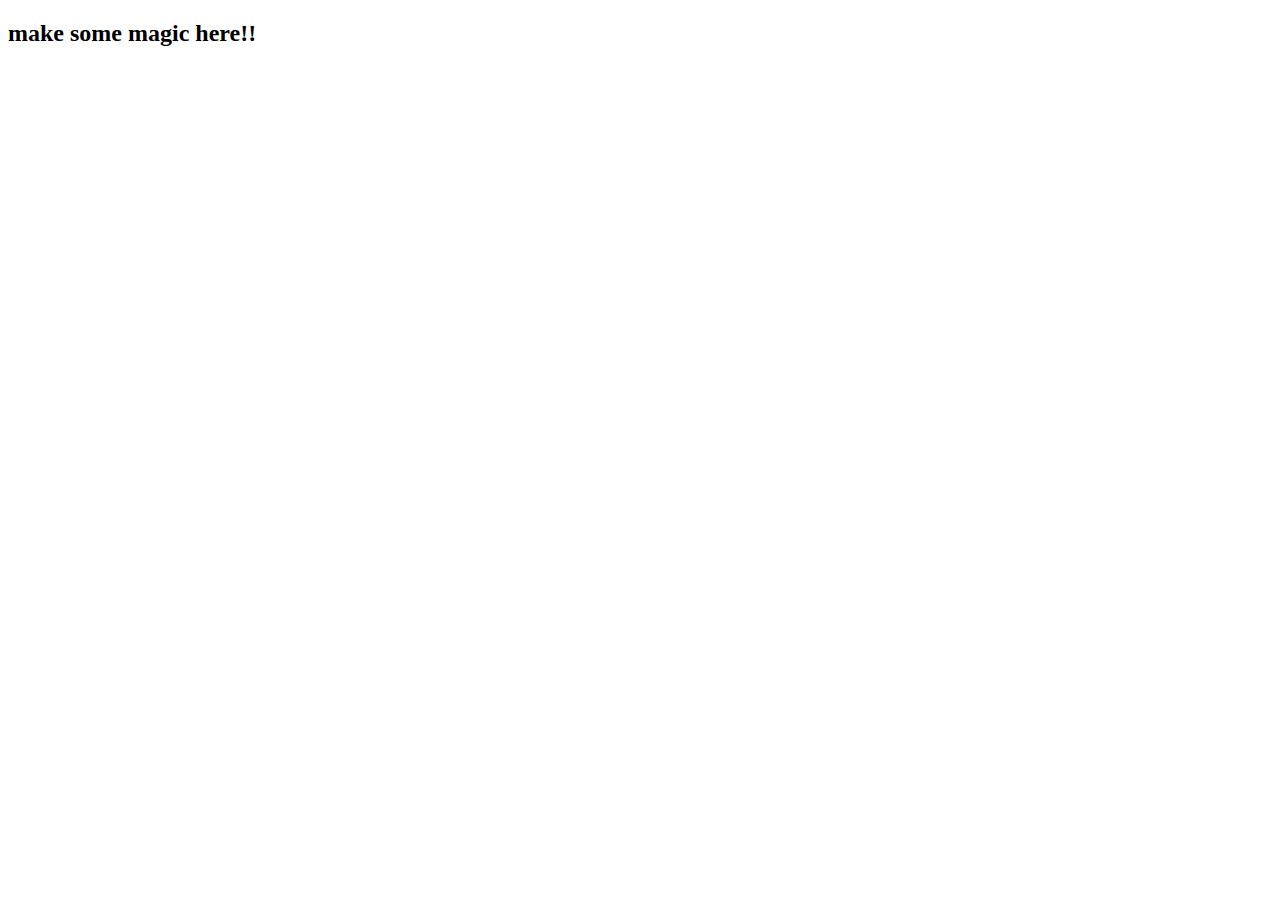
==== index.html @ eb2f7522 "Initial commit" ====
<!DOCTYPE html>
<html lang="en">
<head>
    <meta charset="UTF-8">
    <meta http-equiv="X-UA-Compatible" content="IE=edge">
    <meta name="viewport" content="width=device-width, initial-scale=1.0">
    <title>Name of chosen challenge</title>

    <link rel="stylesheet" href="style.css">
</head>
<body>
    
    <h2>make some magic here!!</h2>

    <!-- // ============= EEND DO NOT EDIT ============== // -->
    <script src="index.mjs" type="module"></script>
    <!-- // ============= EEND DO NOT EDIT ============== // -->
</body>
</html>
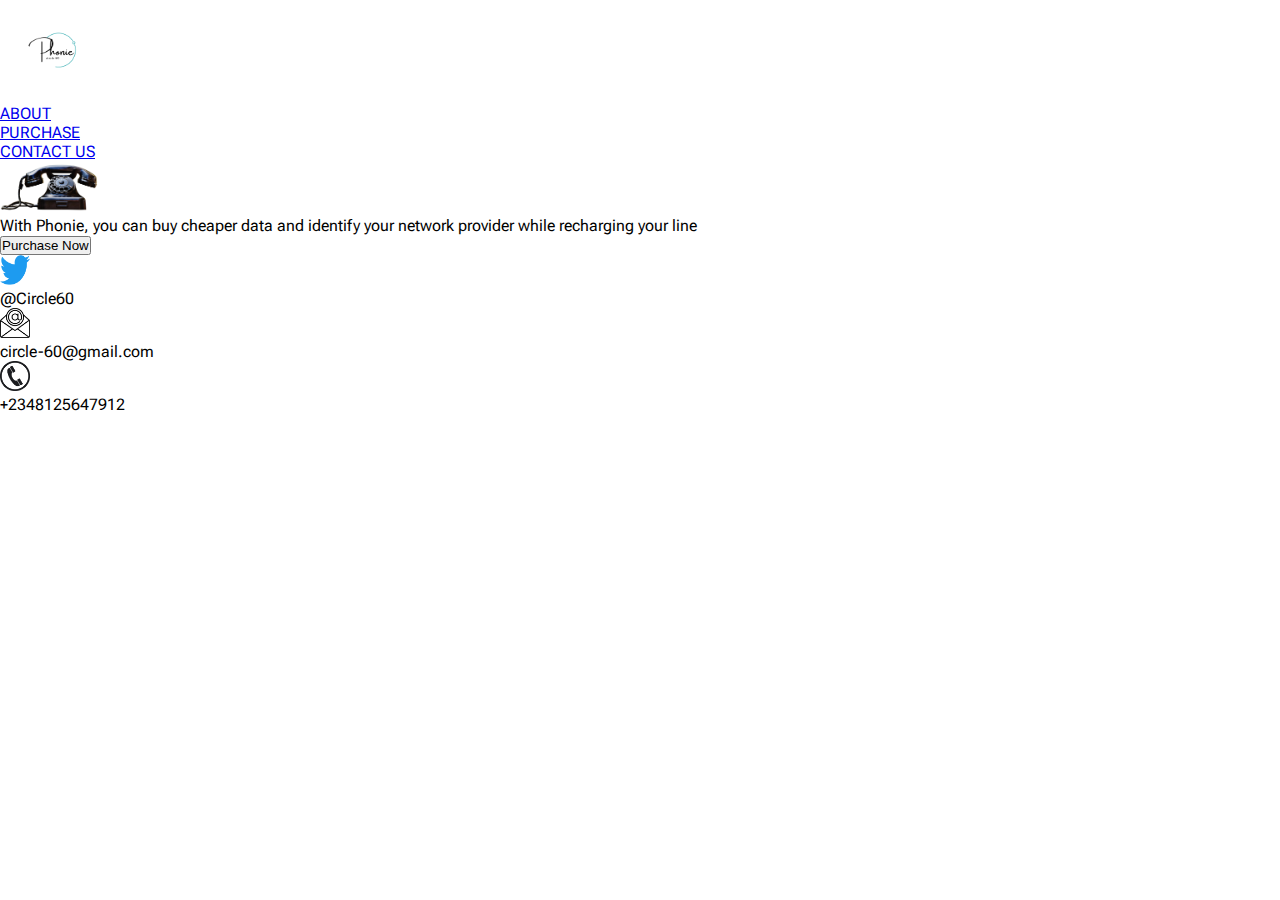
==== commit fc3469b9: "finished the HTML and kicked off with CSS" ====
--- a/index.html
+++ b/index.html
@@ -1,19 +1,78 @@
 <!DOCTYPE html>
 <html lang="en">
+
 <head>
-    <meta charset="UTF-8">
-    <meta http-equiv="X-UA-Compatible" content="IE=edge">
-    <meta name="viewport" content="width=device-width, initial-scale=1.0">
-    <title>Name of chosen challenge</title>
+  <meta charset="UTF-8">
+  <meta http-equiv="X-UA-Compatible" content="IE=edge">
+  <meta name="viewport" content="width=device-width, initial-scale=1.0">
+  <title>Phonie</title>
 
-    <link rel="stylesheet" href="style.css">
+  <link rel="stylesheet" href="style.css">
 </head>
+
 <body>
-    
-    <h2>make some magic here!!</h2>
 
-    <!-- // ============= EEND DO NOT EDIT ============== // -->
-    <script src="index.mjs" type="module"></script>
-    <!-- // ============= EEND DO NOT EDIT ============== // -->
+  <!-- NAVBAR -->
+  <nav class="nav-bar">
+
+    <!--Phonielogo-->
+    <img src="./images/Phonie logo.png" width=100px alt="phonie">
+    <!--navlinks-->
+    <div class="nav-links">
+      <ul>
+        <li><a href="#">ABOUT</a></li>
+        <li><a href="purchase.html">PURCHASE</a></li>
+        <li><a href="#contact">CONTACT US</a></li>
+      </ul>
+    </div>
+  </nav>
+
+  <!-- phone dial-->
+  <main>
+    <div class="container">
+      <div class="phonedial">
+        <img src="./images/phone dial.png" alt="phone dial" width=100px>
+      </div>
+
+      <!-- About Phonie-->
+      <div class="about-phonie">
+        <p>
+          With Phonie, you can buy cheaper data and identify your network provider while recharging your line
+        </p>
+      </div>
+
+      <!--Purchase Button-->
+
+      <button>Purchase Now</button> <br>
+
+  </main>
+  <!-- footer page for  Contact us -->
+
+  <footer>
+    <div id="contact">
+      <div class="twitter">
+        <img src="./images/twitter-logo.png" width='30px' height='30px' alt="twitter">
+        <p>@Circle60</p>
+      </div>
+
+      <div class="email">
+        <img src="./images/email-logo.png" width='30px' height='30px' alt="email">
+        <p>circle-60@gmail.com</p>
+      </div>
+
+      <div class="telephone">
+        <img src="./images/phone-logo.png" width='30px' height='30px' alt="tel">
+        <p>+2348125647912</p>
+      </div>
+    </div>
+  </footer>
+
+  <!-- // ============= END DO NOT EDIT ============== // -->
+  <script src="index.mjs" type="module"></script>
+  <!-- // ============= END DO NOT EDIT ============
+ == // -->
+  </div>
+
 </body>
+
 </html>--- a/style.css
+++ b/style.css
@@ -0,0 +1,12 @@
+@import url('https://fonts.googleapis.com/css2?family=Barlow+Condensed:wght@200&family=Edu+TAS+Beginner&family=Koulen&family=Macondo&family=Roboto+Flex:opsz,wght@8..144,200&family=Roboto:wght@100&family=Smooch&display=swap');
+
+* {
+  margin: 0;
+  padding: 0;
+  box-sizing: border-box;
+}
+
+body {
+  font-family: 'Roboto Flex', sans-serif;
+}
+
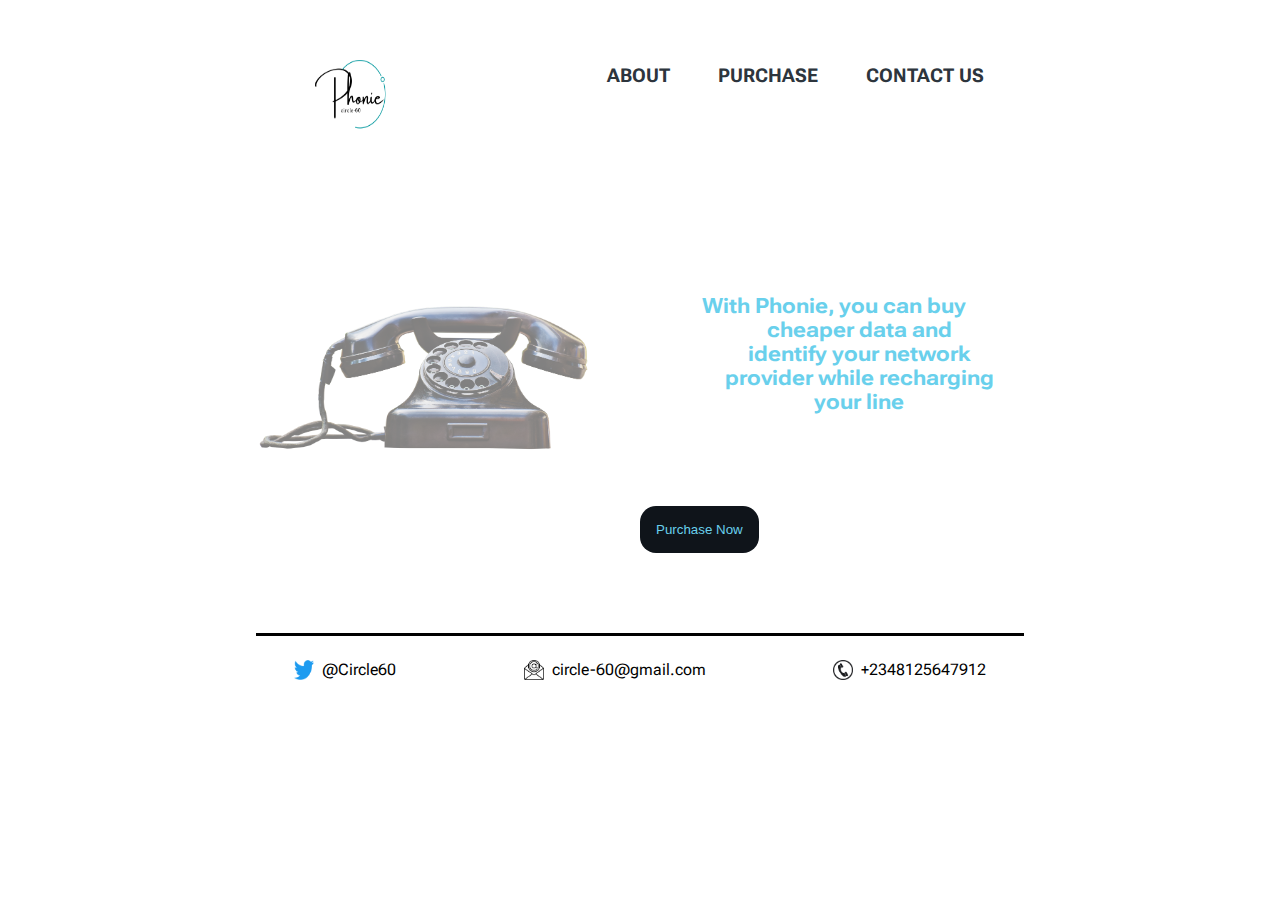
==== commit 319e9d1b: "added styles in the css files" ====
--- a/index.html
+++ b/index.html
@@ -11,68 +11,87 @@
 </head>
 
 <body>
+  <main class="purchase-cont">
 
-  <!-- NAVBAR -->
-  <nav class="nav-bar">
+    <!-- NAVBAR -->
+    <nav class="nav-bar">
 
-    <!--Phonielogo-->
-    <img src="./images/Phonie logo.png" width=100px alt="phonie">
-    <!--navlinks-->
-    <div class="nav-links">
-      <ul>
+      <!--Phonielogo-->
+      <div class="logo">
+        <img src="./images/Phonie logo.png" width=alt="phonie">
+      </div>
+      <!--navlinks-->
+      <ul class="nav-links">
         <li><a href="#">ABOUT</a></li>
         <li><a href="purchase.html">PURCHASE</a></li>
         <li><a href="#contact">CONTACT US</a></li>
       </ul>
-    </div>
-  </nav>
+    </nav>
 
-  <!-- phone dial-->
-  <main>
-    <div class="container">
-      <div class="phonedial">
-        <img src="./images/phone dial.png" alt="phone dial" width=100px>
-      </div>
+    <!-- phone dial-->
+    <section class="section-phone">
 
-      <!-- About Phonie-->
-      <div class="about-phonie">
-        <p>
-          With Phonie, you can buy cheaper data and identify your network provider while recharging your line
-        </p>
+      <div class="container">
+        <div class="phonedial">
+          <img src="./images/phone dial.png" alt="phone dial" width=100px>
+        </div>
+
+        <!-- About Phonie-->
+        <div class="about-phonie">With Phonie, you can buy
+          cheaper data and
+          identify your network
+          provider while recharging
+          your line
+        </div>
       </div>
 
       <!--Purchase Button-->
-
-      <button>Purchase Now</button> <br>
-
-  </main>
-  <!-- footer page for  Contact us -->
-
-  <footer>
-    <div id="contact">
-      <div class="twitter">
-        <img src="./images/twitter-logo.png" width='30px' height='30px' alt="twitter">
-        <p>@Circle60</p>
+      <div class="btn">
+        <button type="button">Purchase Now</button>
       </div>
 
-      <div class="email">
-        <img src="./images/email-logo.png" width='30px' height='30px' alt="email">
-        <p>circle-60@gmail.com</p>
+    </section>
+    <div class="bottom-border"></div>
+    <!-- footer page for  Contact us -->
+
+    <footer>
+      <div id="contact">
+        <div class="twitter">
+          <div class="twitter-img">
+            <img src="./images/twitter-logo.png" width='30px' height='30px' alt="twitter">
+          </div>
+          <div class="twitter-text">
+            <p>@Circle60</p>
+          </div>
+        </div>
+
+        <div class="email">
+          <div class="email-img">
+            <img src="./images/email-logo.png" width='30px' height='30px' alt="email">
+          </div>
+          <div class="email-text">
+            <p>circle-60@gmail.com</p>
+          </div>
+        </div>
+
+        <div class="telephone">
+          <div class="telephone-img">
+            <img src="./images/phone-logo.png" width='30px' height='30px' alt="tel">
+          </div>
+          <div class="telephone-text">
+            <p>+2348125647912</p>
+          </div>
+        </div>
       </div>
 
-      <div class="telephone">
-        <img src="./images/phone-logo.png" width='30px' height='30px' alt="tel">
-        <p>+2348125647912</p>
-      </div>
+    </footer>
+
+    <!-- // ============= END DO NOT EDIT ============== // -->
+    <script src="index.mjs" type="module"></script>
+    <!-- // ============= END DO NOT EDIT ============
+   == // -->
     </div>
-  </footer>
-
-  <!-- // ============= END DO NOT EDIT ============== // -->
-  <script src="index.mjs" type="module"></script>
-  <!-- // ============= END DO NOT EDIT ============
- == // -->
-  </div>
-
+  </main>
 </body>
 
 </html>--- a/style.css
+++ b/style.css
@@ -1,4 +1,4 @@
-@import url('https://fonts.googleapis.com/css2?family=Barlow+Condensed:wght@200&family=Edu+TAS+Beginner&family=Koulen&family=Macondo&family=Roboto+Flex:opsz,wght@8..144,200&family=Roboto:wght@100&family=Smooch&display=swap');
+  @import url('https://fonts.googleapis.com/css2?family=Barlow+Condensed:wght@200&family=Edu+TAS+Beginner&family=Koulen&family=Macondo&family=Roboto+Flex:opsz,wght@8..144,200&family=Roboto:wght@100&family=Smooch&display=swap');
 
 * {
   margin: 0;
@@ -8,5 +8,301 @@
 
 body {
   font-family: 'Roboto Flex', sans-serif;
-}
-
+  width: 100%;
+
+}
+
+.nav-bar {
+  display: flex;
+  padding: 1rem 1rem;
+  justify-content: space-between;
+}
+
+.logo img {
+  height: 200px;
+  width: 150px;
+  margin-top: -70px;
+}
+
+ul {
+    display: flex;
+}
+
+.nav-links  li {
+    list-style: none;
+    padding: 0 1.5rem;
+}
+
+.nav-links li a {
+    text-decoration: none;
+    color: #2D353D;
+    font-size: larger;
+    font-weight: bold;
+    transition: all 0.5s ease-in-out 0s;
+}
+
+.nav-links li a:hover {
+    border-bottom: 3px solid #2D353D;
+}
+/* Section Phone*/
+
+.section-phone{
+    margin: 5rem 0;
+}
+
+.container {
+  display: grid;
+  grid-template-columns: repeat(2, 1fr);
+  /*justify-content: space-between;*/
+  column-gap: 0.5rem;
+}
+
+.phonedial > img{
+    width:90%;
+    height: 90%;
+    opacity: 0.5;
+    transition: all ease-in-out 1s;
+}
+.phonedial > img:hover{
+    opacity: 1;
+  }
+.about-phonie{
+    white-space: pre-wrap;
+    font-size: 1.3rem;
+    font-weight: bold;
+    text-align: center;
+    /*margin-right: 1rem;*/
+    width: 100%;
+    color: #69d0ec;
+    font-stretch: expanded;
+}
+
+.btn{
+    margin: 2rem 0 0 auto;
+    width: 50%;
+
+}
+.btn > button{
+    padding: 1rem;
+    border: none;
+    border-radius: 1rem;
+    color: #69d0ec;
+    background-color: #0f141a;
+    transition: all 0.5s ease-in-out;
+}
+.btn > button:hover{
+    color: #0f141a;
+    background-color: #69d0ec;
+}
+
+.bottom-border{  
+  border-bottom: 3px solid black;
+
+}
+
+hr{
+    border: 2px solid black;
+}
+
+#contact{
+    display: flex;
+    justify-content: space-between;
+    margin: 1.5rem auto;
+    width: 90%;
+}
+.twitter, .telephone, .email{
+    display: flex;
+    gap: 0.5rem;
+}
+
+.twitter-img > img, .telephone-img > img, .email-img > img{
+    width: 20px;
+    height: 20px;
+}
+
+@media (max-width: 1015px){
+    .about-phonie{
+        font-size: 1.2rem;
+    }
+}
+
+@media (max-width:820px) {
+    .about-phonie{
+        font-size: 1rem;
+    }
+}
+
+@media (max-width:768px) {
+  .section-phone{
+    margin-top: -2rem;
+  }
+    .container{
+        column-gap: 0.2rem;
+    }
+  .phonedial > img{
+     width: 95%;
+    height: 50%;
+    opacity: 0.5;
+    transition: all ease-in-out 1s;
+  }
+  .phonedial > img:hover{
+    opacity: 1;
+  }
+    .about-phonie{
+      margin-top: 1rem;
+        font-size: 1.5rem;
+    }
+
+    #contact{
+        width: 95%;
+    }
+    #contact p {
+        font-size: 0.7rem;
+    }
+    .btn{
+        margin:2rem 0;
+        width: 100%;
+    }
+    .btn > button{
+        width: 100%;
+    }
+}
+
+
+
+
+
+
+
+
+
+
+
+
+
+
+/*PURCHASE PAGE*/
+.purchase-cont{
+    width: 60%;
+    display: flex;
+    flex-direction: column;
+    margin: 3rem auto;
+}
+.purchase-form{
+    width: 60%;
+    margin: 2.5rem auto;
+    border: 2px inset rgb(97, 212, 233);
+    border-radius: 2rem;
+}
+.container-form{
+    width: 80%;
+    margin: 2rem auto;
+}
+
+input{
+    border: 1px inset rgb(97, 212, 233);
+    border-radius: 1rem;
+    padding: 0.5rem;
+    width: 80%;
+    
+}
+input::placeholder{
+    font-weight: bolder;
+}
+.phone-number{
+    display: grid;
+    grid-template-columns: 5fr 1fr;
+    gap: 0.5rem;
+}
+.phone-number-input > input{
+    width: 100%;
+}
+
+.mtn-logo img{
+    width: 30px;
+    height: 30px;
+  margin-top: auto;
+}
+
+.paystack img{
+    width: 100px;
+    height: 30px;
+  margin-top: auto;
+}
+
+.paystack{
+    display: flex;
+    justify-content: space-between;
+}
+.paystack-btn > button{
+  width: 100px;
+    padding: 0.6rem;
+    border: none;
+    font-weight: bold;
+    border-radius: 1rem;
+    color: #69d0ec;
+    background-color: #0f141a;
+    transition: all 0.5s ease-in-out;
+}
+.paystack-btn > button:hover{
+  font-weight: bold;
+    color: #0f141a;
+    background-color: #69d0ec;
+}
+
+
+@media (max-width: 900px) {
+    .purchase-cont{
+        width: 80%;
+        
+    }
+  .phone-dial{
+      width: 100%;
+    }
+}
+@media (max-width:770px) {
+
+    .nav-bar {
+      display: 100%;
+    }
+    .nav-links li a {
+        font-size: 0.7rem;
+    } 
+    .purchase-form{
+        width: 70%;
+    }
+    .container-form{
+        width: 90%;
+    }
+    .container{
+      width: 100%;
+      display: block;
+    }
+    .phone-dial{
+      width: 100%;
+    }
+}
+@media (max-width: 525px) {
+    .purchase-cont{
+        width: 100%;
+    }
+  .logo img{
+    width: 90px;
+    height: 70px;
+    margin-top: auto;
+  }
+    .nav-links li a {
+        font-size: 0.45rem;
+    } 
+    .purchase-form{
+        width:   100%;
+    }
+    .container-form{
+        width: 100%;
+    }
+  .paystack img{
+    width: 50px;
+    height: 30px;
+  margin-top: auto;
+}
+}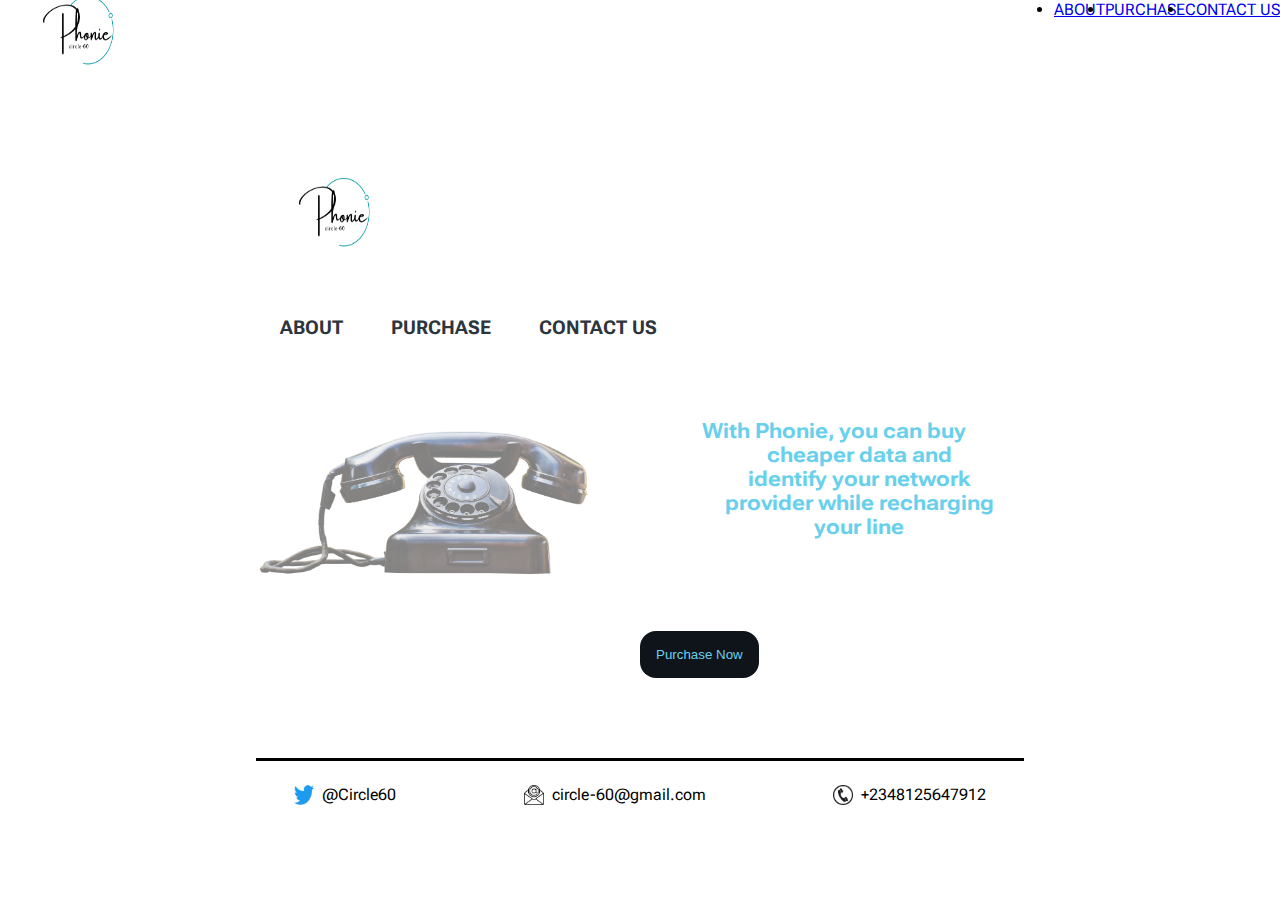
==== commit e8799440: "refactoring the html and css files" ====
--- a/index.html
+++ b/index.html
@@ -11,6 +11,23 @@
 </head>
 
 <body>
+  <header>
+    <!--Phonielogo-->
+    <div class="logo">
+      <img src="./images/Phonie logo.png" width=100px alt="phonie">
+    </div>
+    
+    <!--NAV BAR-->
+    <nav class="nav-bar">
+      <ul>
+        <li><a href="index.html">ABOUT</a></li>
+        <li><a href="#">PURCHASE</a></li>
+        <li><a href="index.html">CONTACT US</a></li>
+      </ul>
+    </nav>
+  </header>
+
+  
   <main class="purchase-cont">
 
     <!-- NAVBAR -->
--- a/style.css
+++ b/style.css
@@ -8,15 +8,14 @@
 
 body {
   font-family: 'Roboto Flex', sans-serif;
-  width: 100%;
-
-}
-
-.nav-bar {
+/*   width: 100%; */
+}
+
+/* .nav-bar {
   display: flex;
   padding: 1rem 1rem;
   justify-content: space-between;
-}
+} */
 
 .logo img {
   height: 200px;
@@ -182,6 +181,11 @@
 
 
 /*PURCHASE PAGE*/
+header {
+  display: flex;
+  justify-content: space-between;
+}
+
 .purchase-cont{
     width: 60%;
     display: flex;
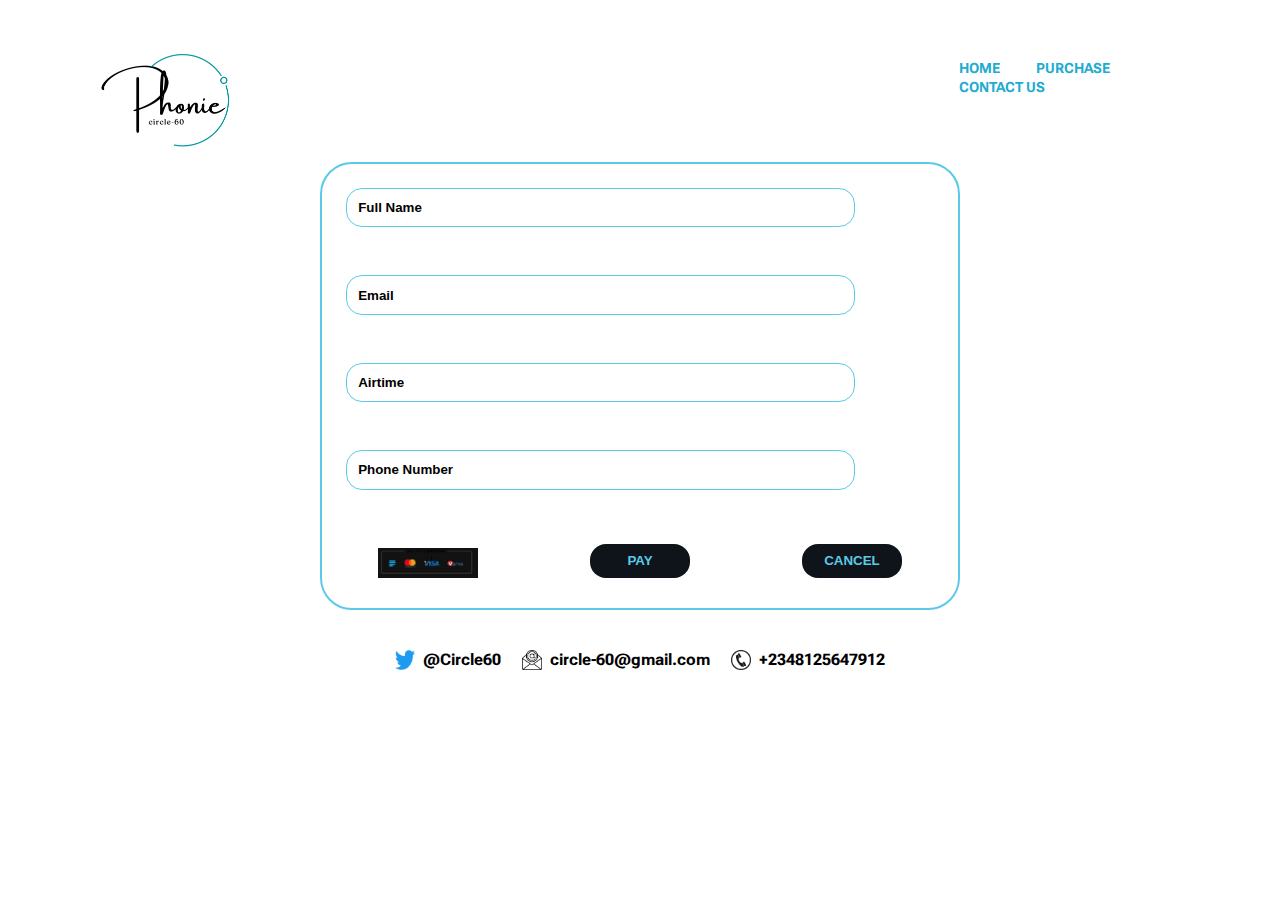
==== commit c64b38d9: "Refactored the html and css files" ====
--- a/index.html
+++ b/index.html
@@ -2,113 +2,71 @@
 <html lang="en">
 
 <head>
-  <meta charset="UTF-8">
-  <meta http-equiv="X-UA-Compatible" content="IE=edge">
-  <meta name="viewport" content="width=device-width, initial-scale=1.0">
+  <meta charset="UTF-8" />
+  <meta http-equiv="X-UA-Compatible" content="IE=edge" />
+  <meta name="viewport" content="width=device-width, initial-scale=1.0" />
+  <link rel="stylesheet" href="style.css" />
+  <!--   <script defer src="script.js"></script> -->
   <title>Phonie</title>
-
-  <link rel="stylesheet" href="style.css">
 </head>
 
 <body>
   <header>
     <!--Phonielogo-->
     <div class="logo">
-      <img src="./images/Phonie logo.png" width=100px alt="phonie">
+      <img src="./images/Phonie logo.png" alt="phonie" />
     </div>
-    
+
     <!--NAV BAR-->
     <nav class="nav-bar">
       <ul>
-        <li><a href="index.html">ABOUT</a></li>
-        <li><a href="#">PURCHASE</a></li>
-        <li><a href="index.html">CONTACT US</a></li>
+        <li><a href="index.html">HOME</a></li>
+        <li><a href="index.html">PURCHASE</a></li>
+        <li><a href="#contact">CONTACT US</a></li>
       </ul>
     </nav>
   </header>
 
-  
-  <main class="purchase-cont">
+  <!-- FORM -->
+  <div class="form-container">
+    <form action="" id="purchase-form">
+      <input type="text" name="" required placeholder="Full Name" />
+      <input type="email" name="" required placeholder="Email" />
+      <input type="text" name="" required placeholder="Airtime" />
+      <div class="user-number">
+        <input type="text" name="" required placeholder="Phone Number" id="Phone-number" />
+        <div class="network-logo"></div>
+      </div>
+    </form>
+    <div class="payment_section">
+      <img src="./images/paystack logo.jpg" alt="paystack-image" />
+      <button class="btn btn-pay">PAY</button>
+      <button class="btn btn-cancel">CANCEL</button>
+    </div>
+  </div>
 
-    <!-- NAVBAR -->
-    <nav class="nav-bar">
+  <footer id="contact">
+    <div class="twitter">
+      <img src="./images/twitter-logo.png" alt="" />
+      <p>@Circle60</p>
+    </div>
 
-      <!--Phonielogo-->
-      <div class="logo">
-        <img src="./images/Phonie logo.png" width=alt="phonie">
-      </div>
-      <!--navlinks-->
-      <ul class="nav-links">
-        <li><a href="#">ABOUT</a></li>
-        <li><a href="purchase.html">PURCHASE</a></li>
-        <li><a href="#contact">CONTACT US</a></li>
-      </ul>
-    </nav>
+    <div class="email">
+      <img src="./images/email-logo.png" alt="" />
+      <p>circle-60@gmail.com</p>
+    </div>
 
-    <!-- phone dial-->
-    <section class="section-phone">
+    <div class="telephone">
+      <img src="./images/phone-logo.png" alt="" />
+      <p>+2348125647912</p>
+    </div>
+  </footer>
 
-      <div class="container">
-        <div class="phonedial">
-          <img src="./images/phone dial.png" alt="phone dial" width=100px>
-        </div>
+  <!-- // ============= END DO NOT EDIT ============== // -->
+  <script src="index.mjs" type="module"></script>
+  <!-- // ============= END DO NOT EDIT ============
+   == // -->
 
-        <!-- About Phonie-->
-        <div class="about-phonie">With Phonie, you can buy
-          cheaper data and
-          identify your network
-          provider while recharging
-          your line
-        </div>
-      </div>
-
-      <!--Purchase Button-->
-      <div class="btn">
-        <button type="button">Purchase Now</button>
-      </div>
-
-    </section>
-    <div class="bottom-border"></div>
-    <!-- footer page for  Contact us -->
-
-    <footer>
-      <div id="contact">
-        <div class="twitter">
-          <div class="twitter-img">
-            <img src="./images/twitter-logo.png" width='30px' height='30px' alt="twitter">
-          </div>
-          <div class="twitter-text">
-            <p>@Circle60</p>
-          </div>
-        </div>
-
-        <div class="email">
-          <div class="email-img">
-            <img src="./images/email-logo.png" width='30px' height='30px' alt="email">
-          </div>
-          <div class="email-text">
-            <p>circle-60@gmail.com</p>
-          </div>
-        </div>
-
-        <div class="telephone">
-          <div class="telephone-img">
-            <img src="./images/phone-logo.png" width='30px' height='30px' alt="tel">
-          </div>
-          <div class="telephone-text">
-            <p>+2348125647912</p>
-          </div>
-        </div>
-      </div>
-
-    </footer>
-
-    <!-- // ============= END DO NOT EDIT ============== // -->
-    <script src="index.mjs" type="module"></script>
-    <!-- // ============= END DO NOT EDIT ============
-   == // -->
-    </div>
-  </main>
 </body>
 
 </html>--- a/style.css
+++ b/style.css
@@ -1,312 +1,186 @@
-  @import url('https://fonts.googleapis.com/css2?family=Barlow+Condensed:wght@200&family=Edu+TAS+Beginner&family=Koulen&family=Macondo&family=Roboto+Flex:opsz,wght@8..144,200&family=Roboto:wght@100&family=Smooch&display=swap');
+@import url("https://fonts.googleapis.com/css2?family=Barlow+Condensed:wght@200&family=Edu+TAS+Beginner&family=Koulen&family=Macondo&family=Roboto+Flex:opsz,wght@8..144,200&family=Roboto:wght@100&family=Smooch&display=swap");
 
+body {
+  font-family: "Roboto Flex", sans-serif;
+}
 * {
   margin: 0;
   padding: 0;
   box-sizing: border-box;
 }
+/* Navigation bar */
 
-body {
-  font-family: 'Roboto Flex', sans-serif;
-/*   width: 100%; */
+header {
+  margin: 2rem 0.5rem;
+  padding: 1.2rem 1rem;
+  height: 10vh;
+  display: flex;
+  justify-content: space-between;
+  align-items: center;
+  margin-right: 50px;
 }
 
-/* .nav-bar {
-  display: flex;
-  padding: 1rem 1rem;
-  justify-content: space-between;
-} */
-
 .logo img {
-  height: 200px;
-  width: 150px;
-  margin-top: -70px;
+  width: 30%;
+  margin-top: 50px;
 }
 
-ul {
-    display: flex;
+.nav-bar {
+  padding: 0 1rem;
 }
 
-.nav-links  li {
-    list-style: none;
-    padding: 0 1.5rem;
+.nav-bar li {
+  display: inline;
+  list-style: none;
+  padding: 0 1rem;
 }
 
-.nav-links li a {
-    text-decoration: none;
-    color: #2D353D;
-    font-size: larger;
-    font-weight: bold;
-    transition: all 0.5s ease-in-out 0s;
+.nav-bar li a {
+  text-decoration: none;
+  color: #22abd1;
+  font-size: 14px;
+  font-weight: bold;
+  /* transition: all 0.5s ease-in-out 0s; */
 }
 
-.nav-links li a:hover {
-    border-bottom: 3px solid #2D353D;
-}
-/* Section Phone*/
-
-.section-phone{
-    margin: 5rem 0;
+.nav-bar li a:hover {
+  border-bottom: 3px solid #5acae8;
 }
 
-.container {
-  display: grid;
-  grid-template-columns: repeat(2, 1fr);
-  /*justify-content: space-between;*/
-  column-gap: 0.5rem;
+.user-number {
+  display: flex;
 }
 
-.phonedial > img{
-    width:90%;
-    height: 90%;
-    opacity: 0.5;
-    transition: all ease-in-out 1s;
-}
-.phonedial > img:hover{
-    opacity: 1;
-  }
-.about-phonie{
-    white-space: pre-wrap;
-    font-size: 1.3rem;
-    font-weight: bold;
-    text-align: center;
-    /*margin-right: 1rem;*/
-    width: 100%;
-    color: #69d0ec;
-    font-stretch: expanded;
+.mtn-logo,
+.glo-logo,
+.airtel-logo,
+.etisalat-logo {
+  margin-top: 20px;
+  width: 60px;
+  height: 50px;
 }
 
-.btn{
-    margin: 2rem 0 0 auto;
-    width: 50%;
-
+#contact {
+  display: flex;
+  justify-content: space-around;
+  margin: 1.5rem auto;
+  width: 40%;
+  font-weight: bold;
 }
-.btn > button{
-    padding: 1rem;
-    border: none;
-    border-radius: 1rem;
-    color: #69d0ec;
-    background-color: #0f141a;
-    transition: all 0.5s ease-in-out;
-}
-.btn > button:hover{
-    color: #0f141a;
-    background-color: #69d0ec;
+.twitter,
+.telephone,
+.email {
+  display: flex;
+  gap: 0.5rem;
 }
 
-.bottom-border{  
-  border-bottom: 3px solid black;
-
+.twitter > img,
+.telephone > img,
+.email > img {
+  width: 20px;
+  height: 20px;
 }
 
-hr{
-    border: 2px solid black;
+@media (max-width: 768px) {
+  #contact {
+    width: 95%;
+  }
+
+  #contact p {
+    font-size: 0.7rem;
+  }
 }
 
-#contact{
-    display: flex;
-    justify-content: space-between;
-    margin: 1.5rem auto;
-    width: 90%;
-}
-.twitter, .telephone, .email{
-    display: flex;
-    gap: 0.5rem;
+/*PURCHASE PAGE*/
+
+.form-container {
+  width: 50%;
+  margin: 2.5rem auto;
+  border: 2px solid #5acae8;
+  border-radius: 2rem;
 }
 
-.twitter-img > img, .telephone-img > img, .email-img > img{
-    width: 20px;
-    height: 20px;
+input {
+  border: 1px solid #5acae8;
+  border-radius: 1rem;
+  padding: 0.7rem;
+  margin: 1.5rem;
+  width: 80%;
 }
 
-@media (max-width: 1015px){
-    .about-phonie{
-        font-size: 1.2rem;
-    }
+input::placeholder {
+  font-weight: bolder;
+  color: black;
 }
 
-@media (max-width:820px) {
-    .about-phonie{
-        font-size: 1rem;
-    }
+.payment_section {
+  display: flex;
+  justify-content: space-around;
+  padding: 30px 0;
 }
-
-@media (max-width:768px) {
-  .section-phone{
-    margin-top: -2rem;
-  }
-    .container{
-        column-gap: 0.2rem;
-    }
-  .phonedial > img{
-     width: 95%;
-    height: 50%;
-    opacity: 0.5;
-    transition: all ease-in-out 1s;
-  }
-  .phonedial > img:hover{
-    opacity: 1;
-  }
-    .about-phonie{
-      margin-top: 1rem;
-        font-size: 1.5rem;
-    }
-
-    #contact{
-        width: 95%;
-    }
-    #contact p {
-        font-size: 0.7rem;
-    }
-    .btn{
-        margin:2rem 0;
-        width: 100%;
-    }
-    .btn > button{
-        width: 100%;
-    }
-}
-
-
-
-
-
-
-
-
-
-
-
-
-
-
-/*PURCHASE PAGE*/
-header {
-  display: flex;
-  justify-content: space-between;
-}
-
-.purchase-cont{
-    width: 60%;
-    display: flex;
-    flex-direction: column;
-    margin: 3rem auto;
-}
-.purchase-form{
-    width: 60%;
-    margin: 2.5rem auto;
-    border: 2px inset rgb(97, 212, 233);
-    border-radius: 2rem;
-}
-.container-form{
-    width: 80%;
-    margin: 2rem auto;
-}
-
-input{
-    border: 1px inset rgb(97, 212, 233);
-    border-radius: 1rem;
-    padding: 0.5rem;
-    width: 80%;
-    
-}
-input::placeholder{
-    font-weight: bolder;
-}
-.phone-number{
-    display: grid;
-    grid-template-columns: 5fr 1fr;
-    gap: 0.5rem;
-}
-.phone-number-input > input{
-    width: 100%;
-}
-
-.mtn-logo img{
-    width: 30px;
-    height: 30px;
+.payment_section img {
+  width: 100px;
+  height: 30px;
   margin-top: auto;
 }
 
-.paystack img{
-    width: 100px;
-    height: 30px;
-  margin-top: auto;
+.btn {
+  width: 100px;
+  padding: 0.6rem;
+  border: none;
+  font-weight: bold;
+  border-radius: 1rem;
+  color: #5acae8;
+  background-color: #0f141a;
+  transition: all 0.5s ease-in-out;
+}
+.btn:hover {
+  cursor: pointer;
+  font-weight: bold;
+  color: #0f141a;
+  background-color: #5acae8;
 }
 
-.paystack{
-    display: flex;
-    justify-content: space-between;
+@media (max-width: 900px) {
+  .purchase-cont {
+    width: 80%;
+  }
+  .phone-dial {
+    width: 100%;
+  }
 }
-.paystack-btn > button{
-  width: 100px;
-    padding: 0.6rem;
-    border: none;
-    font-weight: bold;
-    border-radius: 1rem;
-    color: #69d0ec;
-    background-color: #0f141a;
-    transition: all 0.5s ease-in-out;
-}
-.paystack-btn > button:hover{
-  font-weight: bold;
-    color: #0f141a;
-    background-color: #69d0ec;
-}
-
-
-@media (max-width: 900px) {
-    .purchase-cont{
-        width: 80%;
-        
-    }
-  .phone-dial{
-      width: 100%;
-    }
-}
-@media (max-width:770px) {
-
-    .nav-bar {
-      display: 100%;
-    }
-    .nav-links li a {
-        font-size: 0.7rem;
-    } 
-    .purchase-form{
-        width: 70%;
-    }
-    .container-form{
-        width: 90%;
-    }
-    .container{
-      width: 100%;
-      display: block;
-    }
-    .phone-dial{
-      width: 100%;
-    }
+@media (max-width: 770px) {
+  .nav-bar {
+    display: 100%;
+  }
+  .nav-links li a {
+    font-size: 0.7rem;
+  }
+  .purchase-form {
+    width: 70%;
+  }
 }
 @media (max-width: 525px) {
-    .purchase-cont{
-        width: 100%;
-    }
-  .logo img{
+  .purchase-cont {
+    width: 100%;
+  }
+  .logo img {
     width: 90px;
     height: 70px;
     margin-top: auto;
   }
-    .nav-links li a {
-        font-size: 0.45rem;
-    } 
-    .purchase-form{
-        width:   100%;
-    }
-    .container-form{
-        width: 100%;
-    }
-  .paystack img{
+  .nav-links li a {
+    font-size: 0.45rem;
+  }
+  .purchase-form {
+    width: 100%;
+  }
+  .container-form {
+    width: 100%;
+  }
+  .payment_section img {
     width: 50px;
     height: 30px;
-  margin-top: auto;
+    margin-top: auto;
+  }
 }
-}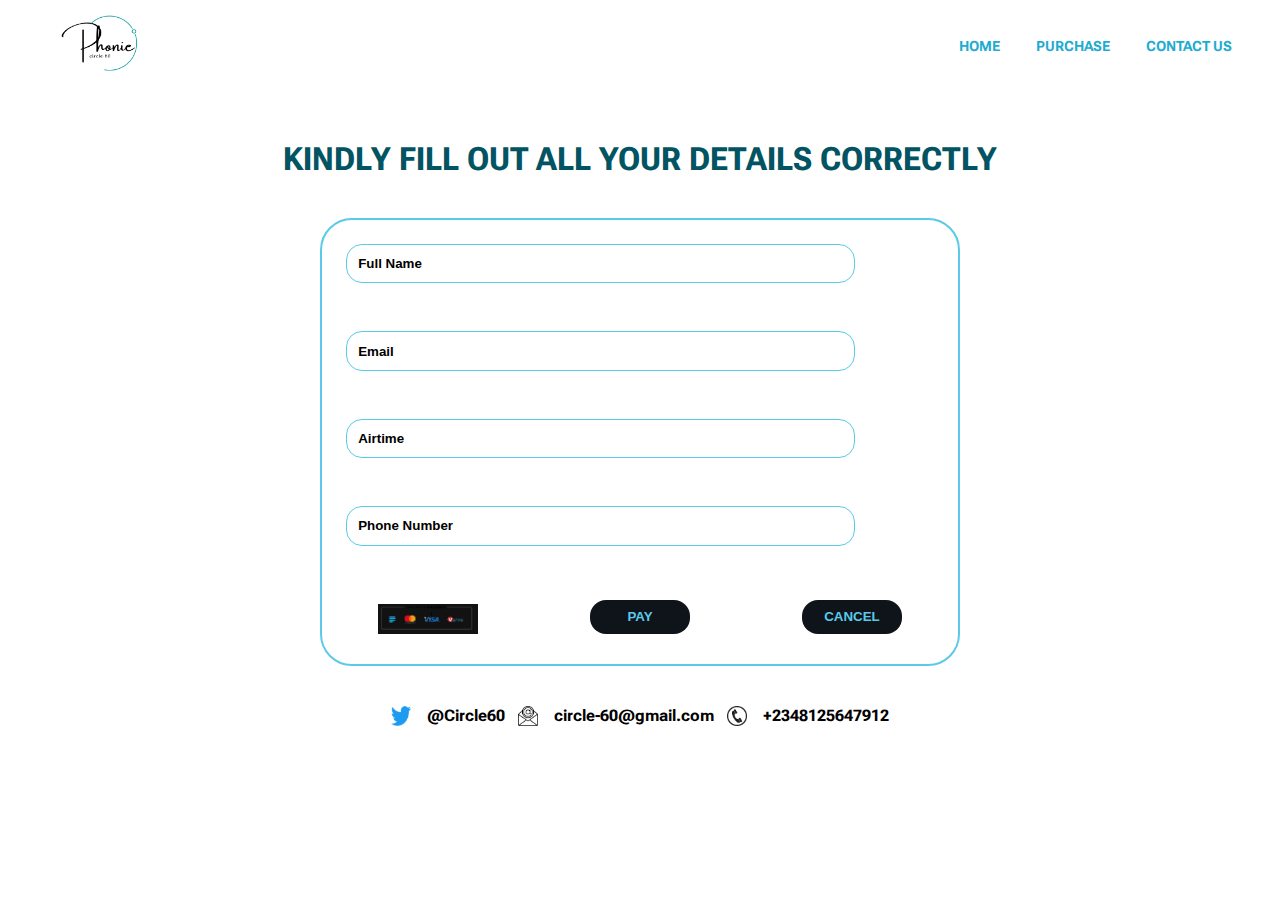
==== commit 270a7477: "feat- created a successful payment and goodbye message when the user clicks on the pay button" ====
--- a/index.html
+++ b/index.html
@@ -11,57 +11,81 @@
 </head>
 
 <body>
-  <header>
-    <!--Phonielogo-->
-    <div class="logo">
-      <img src="./images/Phonie logo.png" alt="phonie" />
+  <div class="main-container">
+    <header>
+      <!--Phonielogo-->
+      <div class="logo">
+        <img src="./images/Phonie logo.png" alt="phonie" />
+      </div>
+
+      <!--NAV BAR-->
+      <nav class="nav-bar">
+        <ul>
+          <li><a href="index.html">HOME</a></li>
+          <li><a href="index.html">PURCHASE</a></li>
+          <li><a href="#contact">CONTACT US</a></li>
+        </ul>
+      </nav>
+    </header>
+
+    <!-- FORM -->
+    <h1 class="instruction">Kindly fill out all your details correctly</h1>
+    <div class="form-container">
+      <form action="" id="purchase-form">
+        <input type="text" name="" required placeholder="Full Name" id="full-name" />
+        <input type="email" name="" required placeholder="Email" id="user-email" />
+        <input type="text" name="" required placeholder="Airtime" id="airtime-amount" />
+        <div class="user-number">
+          <input type="text" name="" required placeholder="Phone Number" id="Phone-number" />
+          <div class="network-logo"></div>
+        </div>
+      </form>
+      <div class="payment_section">
+        <img src="./images/paystack logo.jpg" alt="paystack-image" />
+        <button class="btn btn-pay">PAY</button>
+        <button class="btn btn-cancel">CANCEL</button>
+      </div>
     </div>
 
-    <!--NAV BAR-->
-    <nav class="nav-bar">
-      <ul>
-        <li><a href="index.html">HOME</a></li>
-        <li><a href="index.html">PURCHASE</a></li>
-        <li><a href="#contact">CONTACT US</a></li>
-      </ul>
-    </nav>
-  </header>
+    <!--     Footer -->
+    <footer id="contact">
+      <div class="twitter">
+        <img src="./images/twitter-logo.png" alt="" />
+        <p>@Circle60</p>
+      </div>
 
-  <!-- FORM -->
-  <div class="form-container">
-    <form action="" id="purchase-form">
-      <input type="text" name="" required placeholder="Full Name" />
-      <input type="email" name="" required placeholder="Email" />
-      <input type="text" name="" required placeholder="Airtime" />
-      <div class="user-number">
-        <input type="text" name="" required placeholder="Phone Number" id="Phone-number" />
-        <div class="network-logo"></div>
+      <div class="email">
+        <img src="./images/email-logo.png" alt="" />
+        <p>circle-60@gmail.com</p>
       </div>
-    </form>
-    <div class="payment_section">
-      <img src="./images/paystack logo.jpg" alt="paystack-image" />
-      <button class="btn btn-pay">PAY</button>
-      <button class="btn btn-cancel">CANCEL</button>
-    </div>
+
+      <div class="telephone">
+        <img src="./images/phone-logo.png" alt="" />
+        <p>+2348125647912</p>
+      </div>
+    </footer>
   </div>
 
-  <footer id="contact">
-    <div class="twitter">
-      <img src="./images/twitter-logo.png" alt="" />
-      <p>@Circle60</p>
-    </div>
+  <!-- displays when payment is successful -->
+  <div id="message">
+    <h1 class="text">
+      <!-- Hello {fullname}, <br />
+        you have succesfully purchased <br />
+        # {amount} airtime from Phonie 🎉 -->
+    </h1>
+    <h4 class="note">
+      You have been added to our email list <br />
+      to receive updates on our packages.📧
+    </h4>
+    <button class="btn btn-close close-message">CLOSE</button>
+  </div>
 
-    <div class="email">
-      <img src="./images/email-logo.png" alt="" />
-      <p>circle-60@gmail.com</p>
-    </div>
-
-    <div class="telephone">
-      <img src="./images/phone-logo.png" alt="" />
-      <p>+2348125647912</p>
-    </div>
-  </footer>
-
+  <!-- Displays when user clicks cancel or has completed purchase -->
+  <div class="goodbye-message">
+    <h1 class="goodbye-text"></h1>
+    <h3 class="goodbye-note">Hope to see you again soon 🙂</h3>
+    <button class="btn btn-close close-goodbye">CLOSE</button>
+  </div>
   <!-- // ============= END DO NOT EDIT ============== // -->
   <script src="index.mjs" type="module"></script>
   <!-- // ============= END DO NOT EDIT ============
--- a/style.css
+++ b/style.css
@@ -1,31 +1,37 @@
 @import url("https://fonts.googleapis.com/css2?family=Barlow+Condensed:wght@200&family=Edu+TAS+Beginner&family=Koulen&family=Macondo&family=Roboto+Flex:opsz,wght@8..144,200&family=Roboto:wght@100&family=Smooch&display=swap");
 
-body {
-  font-family: "Roboto Flex", sans-serif;
-}
 * {
   margin: 0;
   padding: 0;
   box-sizing: border-box;
 }
+
+body {
+  font-family: "Roboto Flex", sans-serif;
+  position: relative;
+}
+
+.main-container{
+  display: block;
+}
+
 /* Navigation bar */
-
 header {
-  margin: 2rem 0.5rem;
   padding: 1.2rem 1rem;
   height: 10vh;
   display: flex;
   justify-content: space-between;
   align-items: center;
-  margin-right: 50px;
 }
 
 .logo img {
-  width: 30%;
-  margin-top: 50px;
+  width: 10rem;
+  height: 9vh;
+  object-fit: cover;
 }
 
 .nav-bar {
+  margin-left: -10rem;
   padding: 0 1rem;
 }
 
@@ -40,11 +46,19 @@
   color: #22abd1;
   font-size: 14px;
   font-weight: bold;
-  /* transition: all 0.5s ease-in-out 0s; */
+  transition: all 0.2s ease-in-out 0s;
 }
 
 .nav-bar li a:hover {
-  border-bottom: 3px solid #5acae8;
+  border-bottom: 2px solid #5acae8;
+}
+
+.instruction {
+  text-align: center;
+  font-size: 2rem;
+  margin-top: 50px;
+  color: rgb(2, 84, 99);
+  text-transform: uppercase;
 }
 
 .user-number {
@@ -58,8 +72,10 @@
   margin-top: 20px;
   width: 60px;
   height: 50px;
-}
-
+  border-radius: 50%;
+}
+
+/* Contact section  */
 #contact {
   display: flex;
   justify-content: space-around;
@@ -67,11 +83,12 @@
   width: 40%;
   font-weight: bold;
 }
+
 .twitter,
 .telephone,
 .email {
   display: flex;
-  gap: 0.5rem;
+  gap: 1rem;
 }
 
 .twitter > img,
@@ -137,9 +154,94 @@
 .btn:hover {
   cursor: pointer;
   font-weight: bold;
+  color: black;
+  background-color: #34c6f3;
+}
+
+/* Pay Button Container */
+
+#message {
+  border: 2px solid black;
+  width: 600px;
+  height: 60vh;
+  padding: 30px;
+  display: flex;
+  justify-content: center;
+  align-items: center;
+  flex-direction: column;
+  text-align: center;
+  margin-left: 30%;
+  margin-top: 12%;
+  border-radius: 50px;
+  background-color: #bbdde8;
+}
+
+#message{  
+  display: none;
+}
+
+.text {
+  margin-bottom: 40px;
+  margin-top: 40px;
+}
+
+.note {
+  line-height: 25px;
+  padding-bottom: 50px;
+}
+
+.btn-close:hover {
+  cursor: pointer;
+  font-weight: bold;
   color: #0f141a;
-  background-color: #5acae8;
-}
+  background-color: rgb(255, 254, 254);
+}
+
+/* Cancel Button Section */
+
+.goodbye-message {
+  border: 2px solid black;
+  width: 400px;
+  height: 45vh;
+  padding: 30px;
+  display: flex;
+  justify-content: center;
+  align-items: center;
+  flex-direction: column;
+  text-align: center;
+  margin-left: 35%;
+  margin-top: 12%;
+  border-radius: 50px;
+  background-color: #bbdde8;
+}
+
+.goodbye-message{
+  display: none;  
+}
+
+.goodbye-text {
+  margin-bottom: 30px;
+}
+.goodbye-note {
+  margin-bottom: 40px;
+}
+
+/* Alert box */
+.alert {
+  border: 3px solid rgb(0, 0, 0);
+  width: 300px;
+  height: 100px;
+  text-align: center;
+  padding-top: 30px;
+  font-weight: bolder;
+  position: absolute;
+  top: 0%;
+  right: 40%;
+  color: red;
+  text-transform: uppercase;
+  display: none;
+}
+
 
 @media (max-width: 900px) {
   .purchase-cont {
@@ -148,6 +250,24 @@
   .phone-dial {
     width: 100%;
   }
+  .instruction {
+    font-size: 1rem;
+  }
+  #message {
+    margin-left: 25%;
+    margin-top: 20%;
+    width: 400px;
+    font-size: 14px;
+    padding: 10px;
+  }
+  .goodbye-message {
+    margin-left: 25%;
+    margin-top: 20%;
+  }
+  .btn {
+    width: 70px;
+    font-weight: lighter;
+  }
 }
 @media (max-width: 770px) {
   .nav-bar {
@@ -159,7 +279,12 @@
   .purchase-form {
     width: 70%;
   }
-}
+  .goodbye-message {
+    margin-left: 16%;
+    margin-top: 25%;
+  }
+}
+
 @media (max-width: 525px) {
   .purchase-cont {
     width: 100%;
@@ -183,4 +308,41 @@
     height: 30px;
     margin-top: auto;
   }
-}
+  .goodbye-message {
+    width: 300px;
+    height: 45vh;
+  }
+}
+
+
+@media screen and (max-width: 480px) {
+  
+  .purchase-cont {
+    width: 100%;
+  }
+  
+  .logo img {
+    width: 90px;
+    height: 70px;
+    margin-top: auto;
+  }
+  
+  .nav-links li a {
+    font-size: 0.45rem;
+  }
+  
+  .purchase-form {
+    width: 100%;
+  }
+  
+  .form-container {
+    width: 90vw;
+    margin: 2rem 1rem;
+  }
+  
+  .payment_section img {
+    width: 50px;
+    height: 30px;
+    margin-top: auto;
+  }
+}
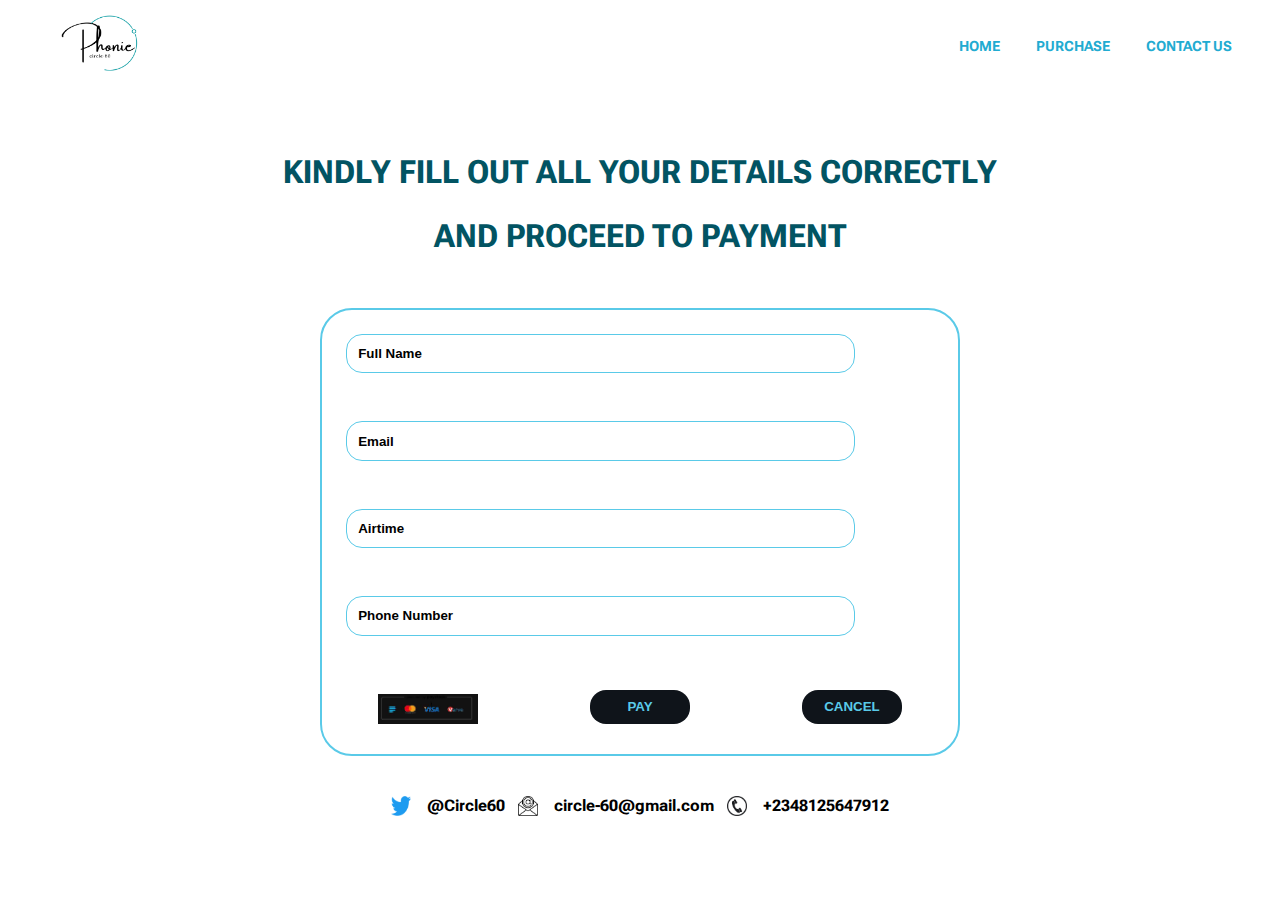
==== commit a175d2ea: "edited the form instruction" ====
--- a/index.html
+++ b/index.html
@@ -29,7 +29,7 @@
     </header>
 
     <!-- FORM -->
-    <h1 class="instruction">Kindly fill out all your details correctly</h1>
+    <h1 class="instruction">Kindly fill out all your details correctly <br /> and proceed to payment </h1>
     <div class="form-container">
       <form action="" id="purchase-form">
         <input type="text" name="" required placeholder="Full Name" id="full-name" />
--- a/style.css
+++ b/style.css
@@ -59,6 +59,8 @@
   margin-top: 50px;
   color: rgb(2, 84, 99);
   text-transform: uppercase;
+  line-height: 2;
+  
 }
 
 .user-number {
